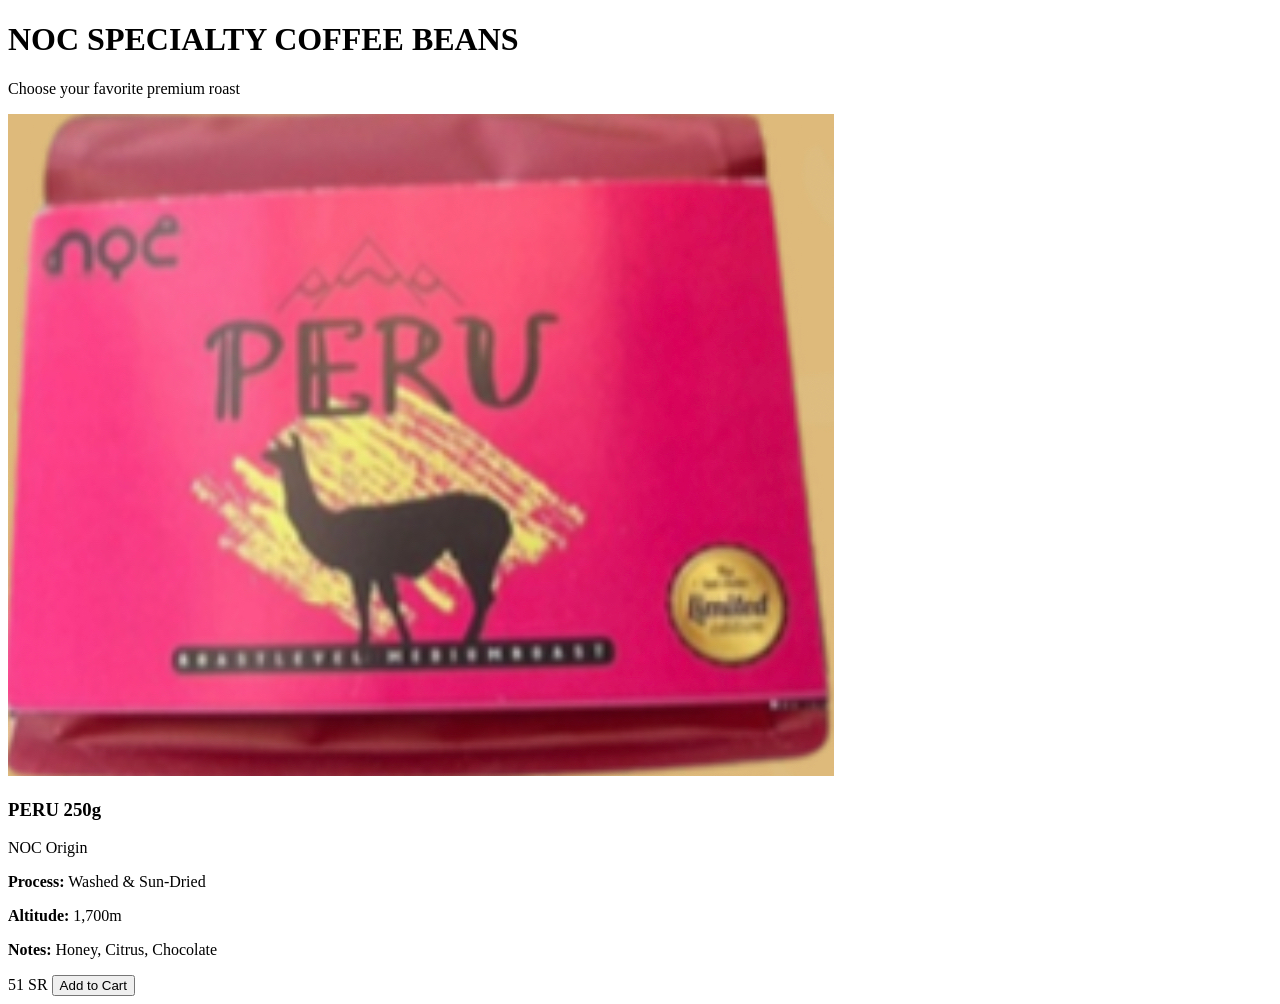
==== shop.html @ 63fe3abd "Add initial shop.html for coffee beans display" ====
<!DOCTYPE html>
<html lang="en">
<head>
    <meta charset="UTF-8">
    <meta name="viewport" content="width=device-width, initial-scale=1.0">
    <title>NOC Caffe - Shop Beans</title>
    <link rel="stylesheet" href="style.css">
</head>
<body>

    <header class="shop-header">
        <h1>NOC SPECIALTY COFFEE BEANS</h1>
        <p>Choose your favorite premium roast</p>
    </header>

    <main class="products-grid">

        <div class="product-card">
            <div class="product-image">
                <img src="IMG_8047.jpeg" alt="Peru Coffee Bean">
            </div>
            <div class="product-info">
                <h3>PERU 250g</h3>
                <p class="brand">NOC Origin</p>
                <div class="product-meta">
                    <p><strong>Process:</strong> Washed & Sun-Dried</p>
                    <p><strong>Altitude:</strong> 1,700m</p>
                    <p><strong>Notes:</strong> Honey, Citrus, Chocolate</p>
                </div>
                <div class="product-price-row">
                    <span class="price">51 SR</span>
                    <button class="add-to-cart-btn">Add to Cart</button>
                </div>
            </div>
        </div>

    </main>

</body>
</html>
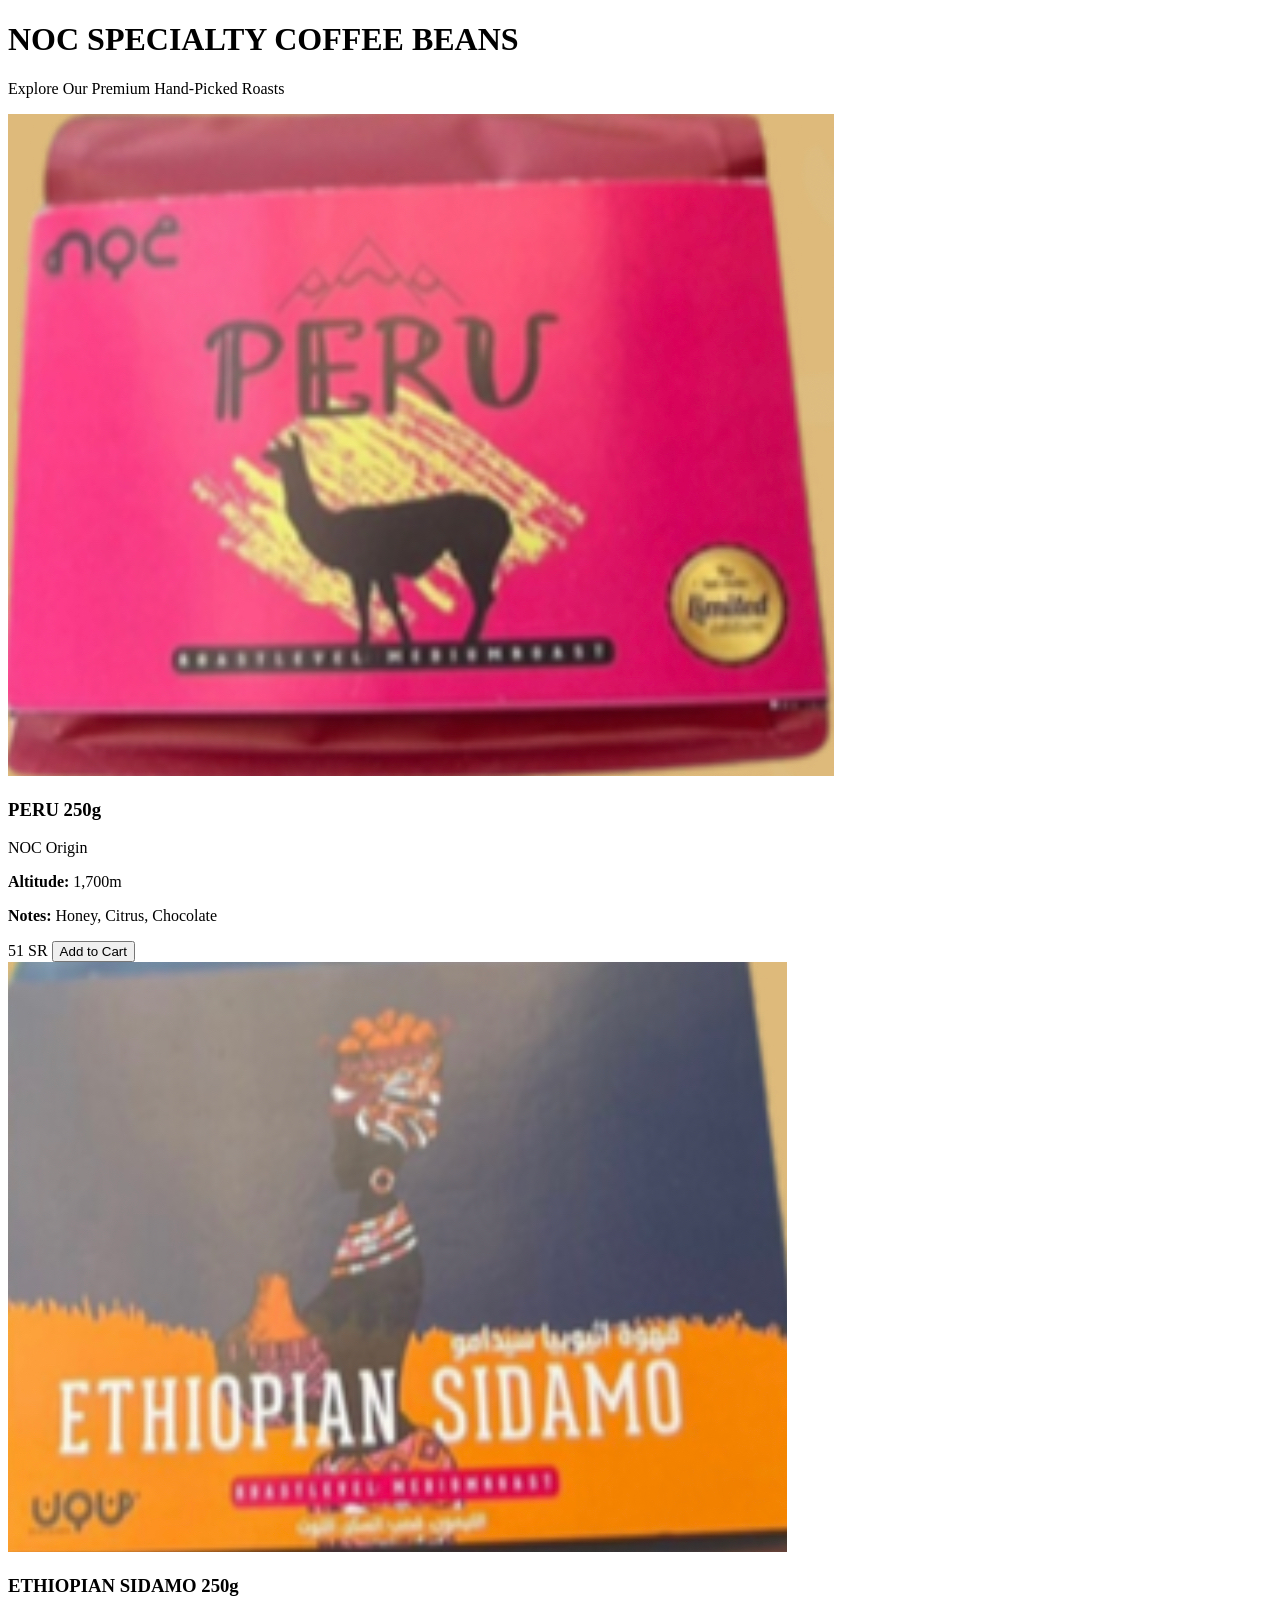
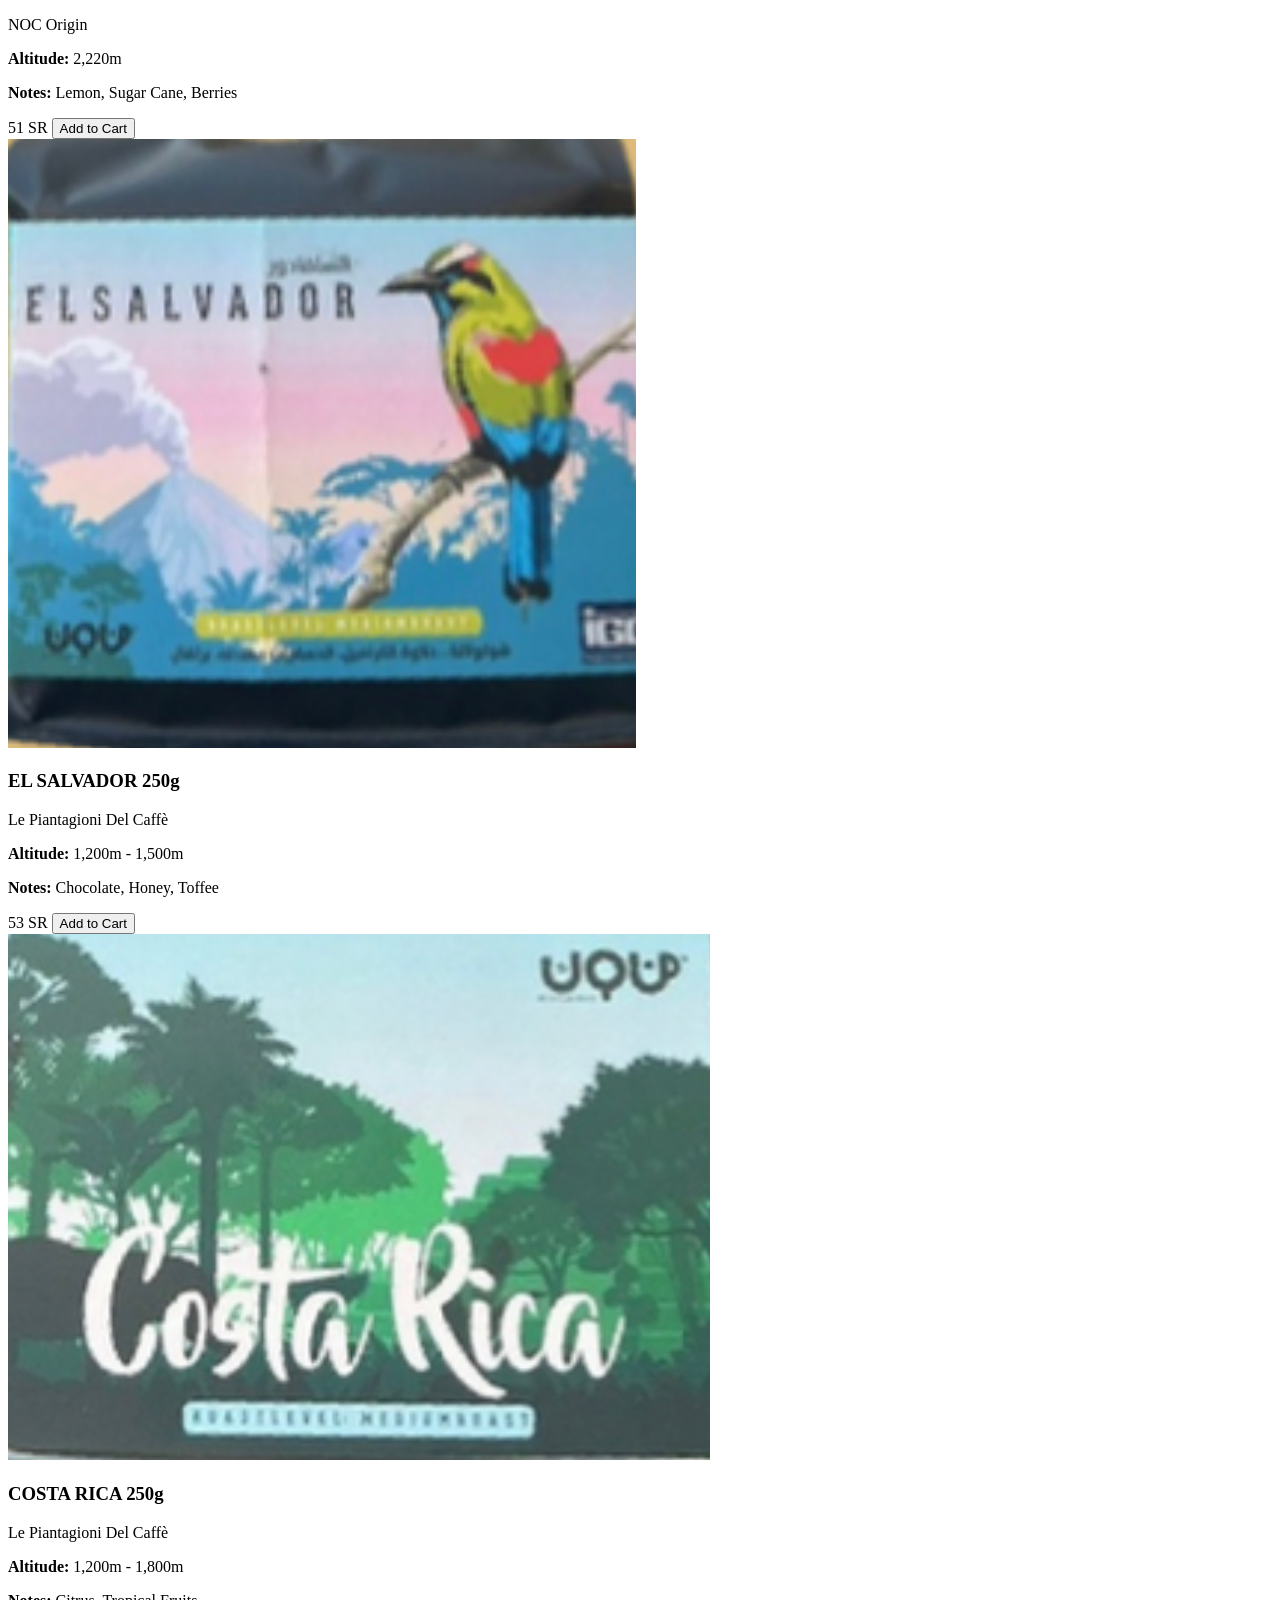
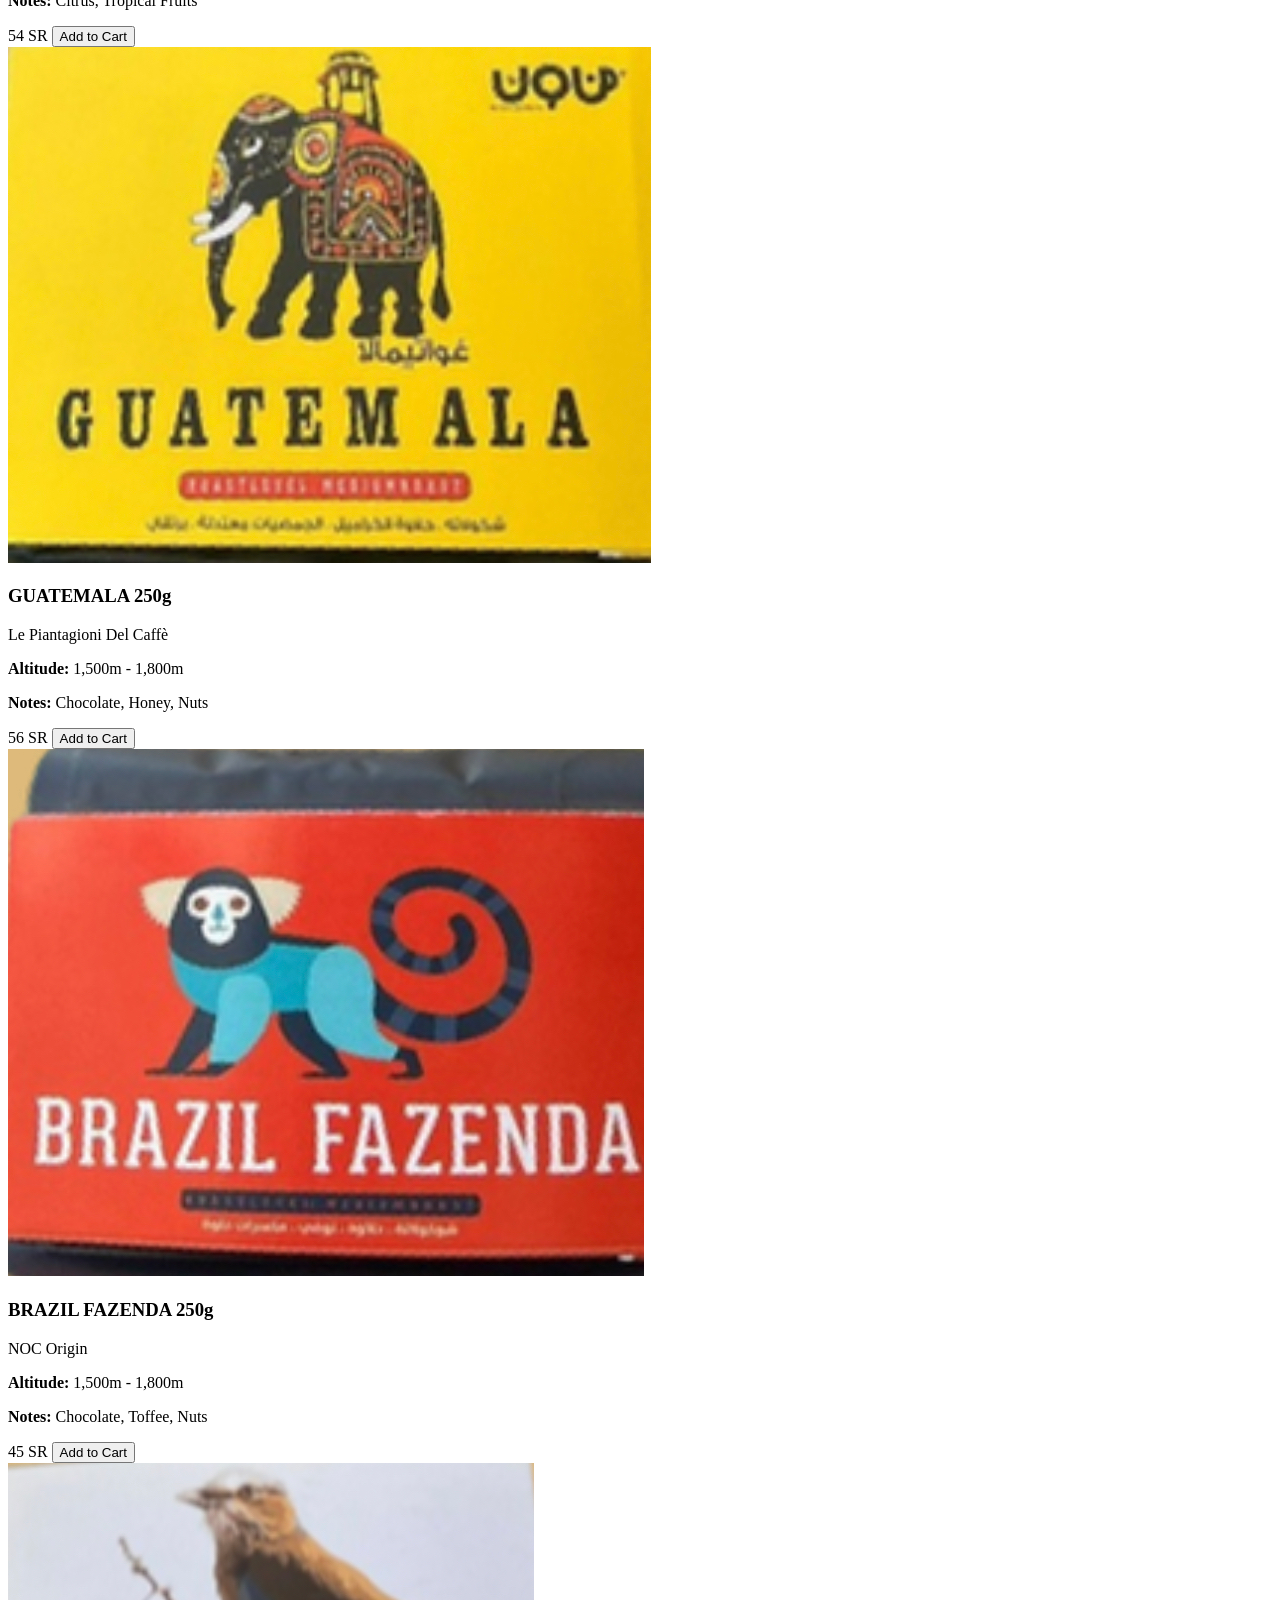
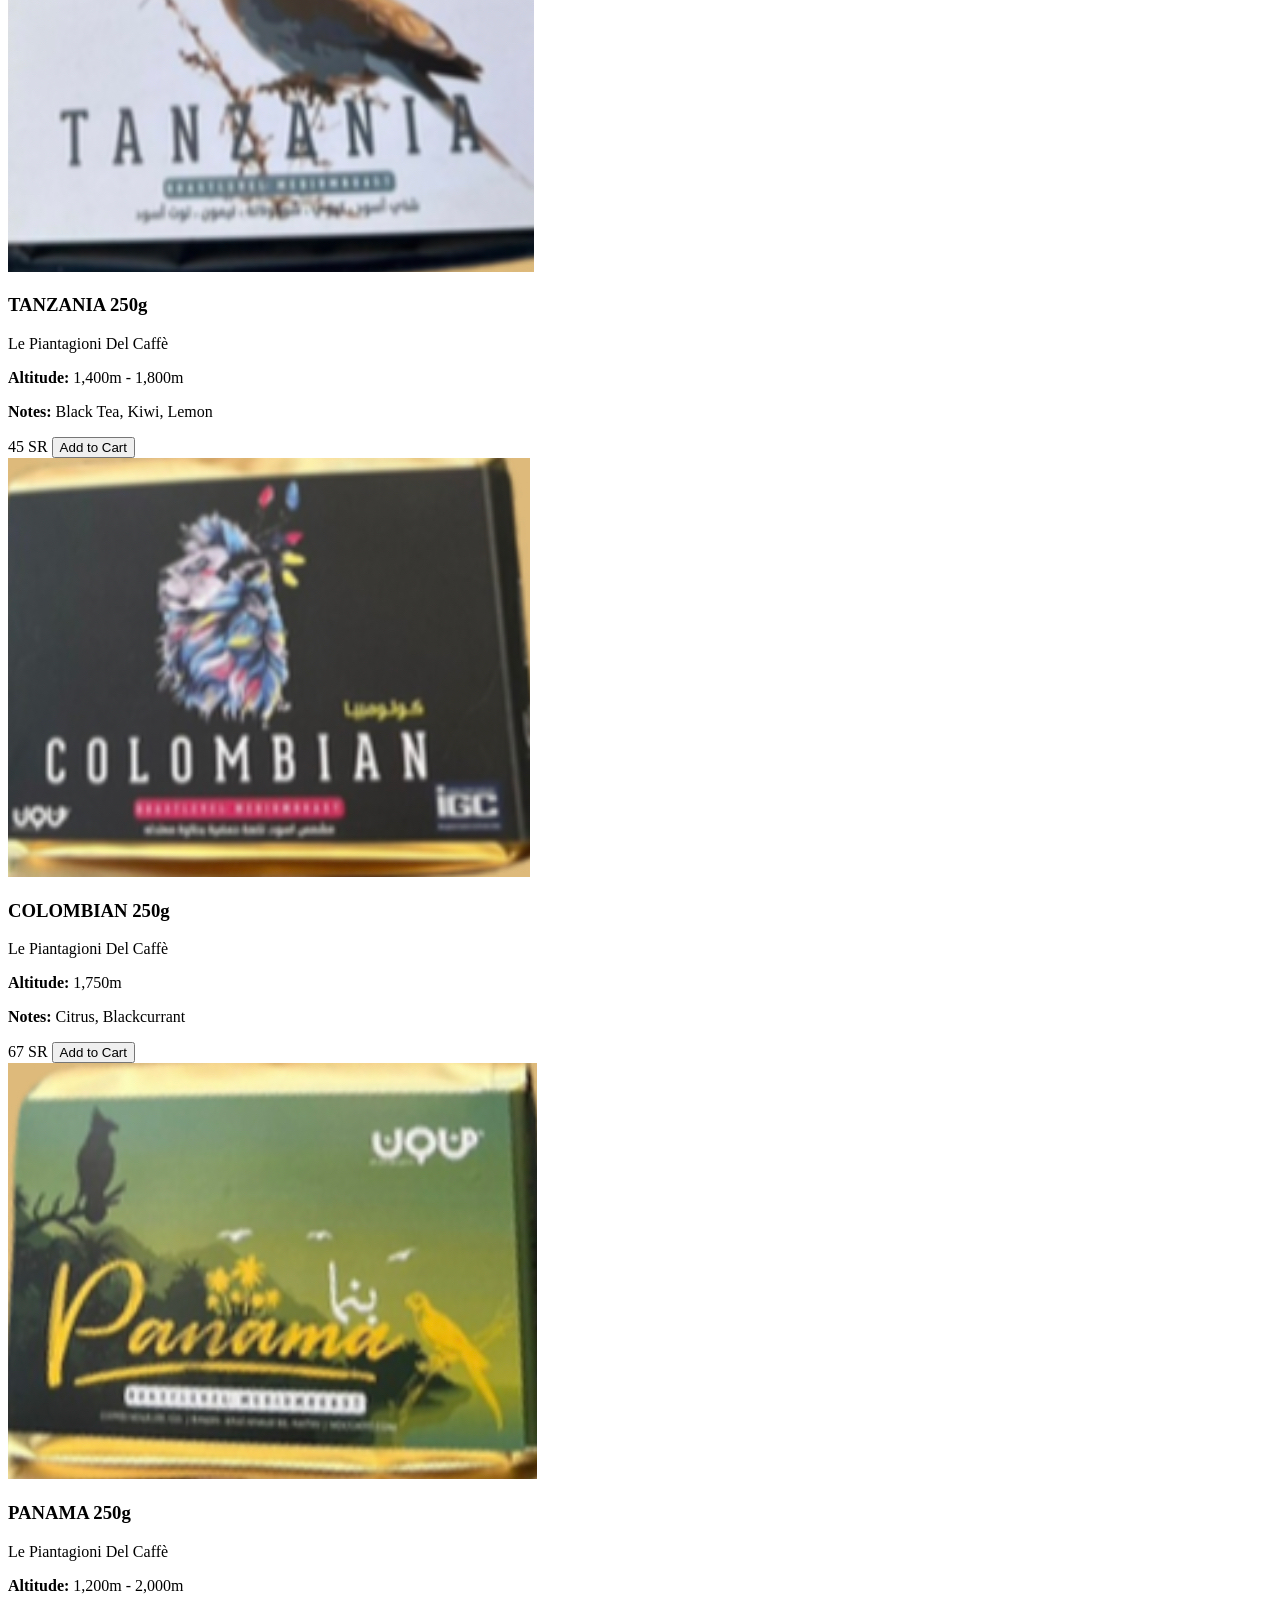
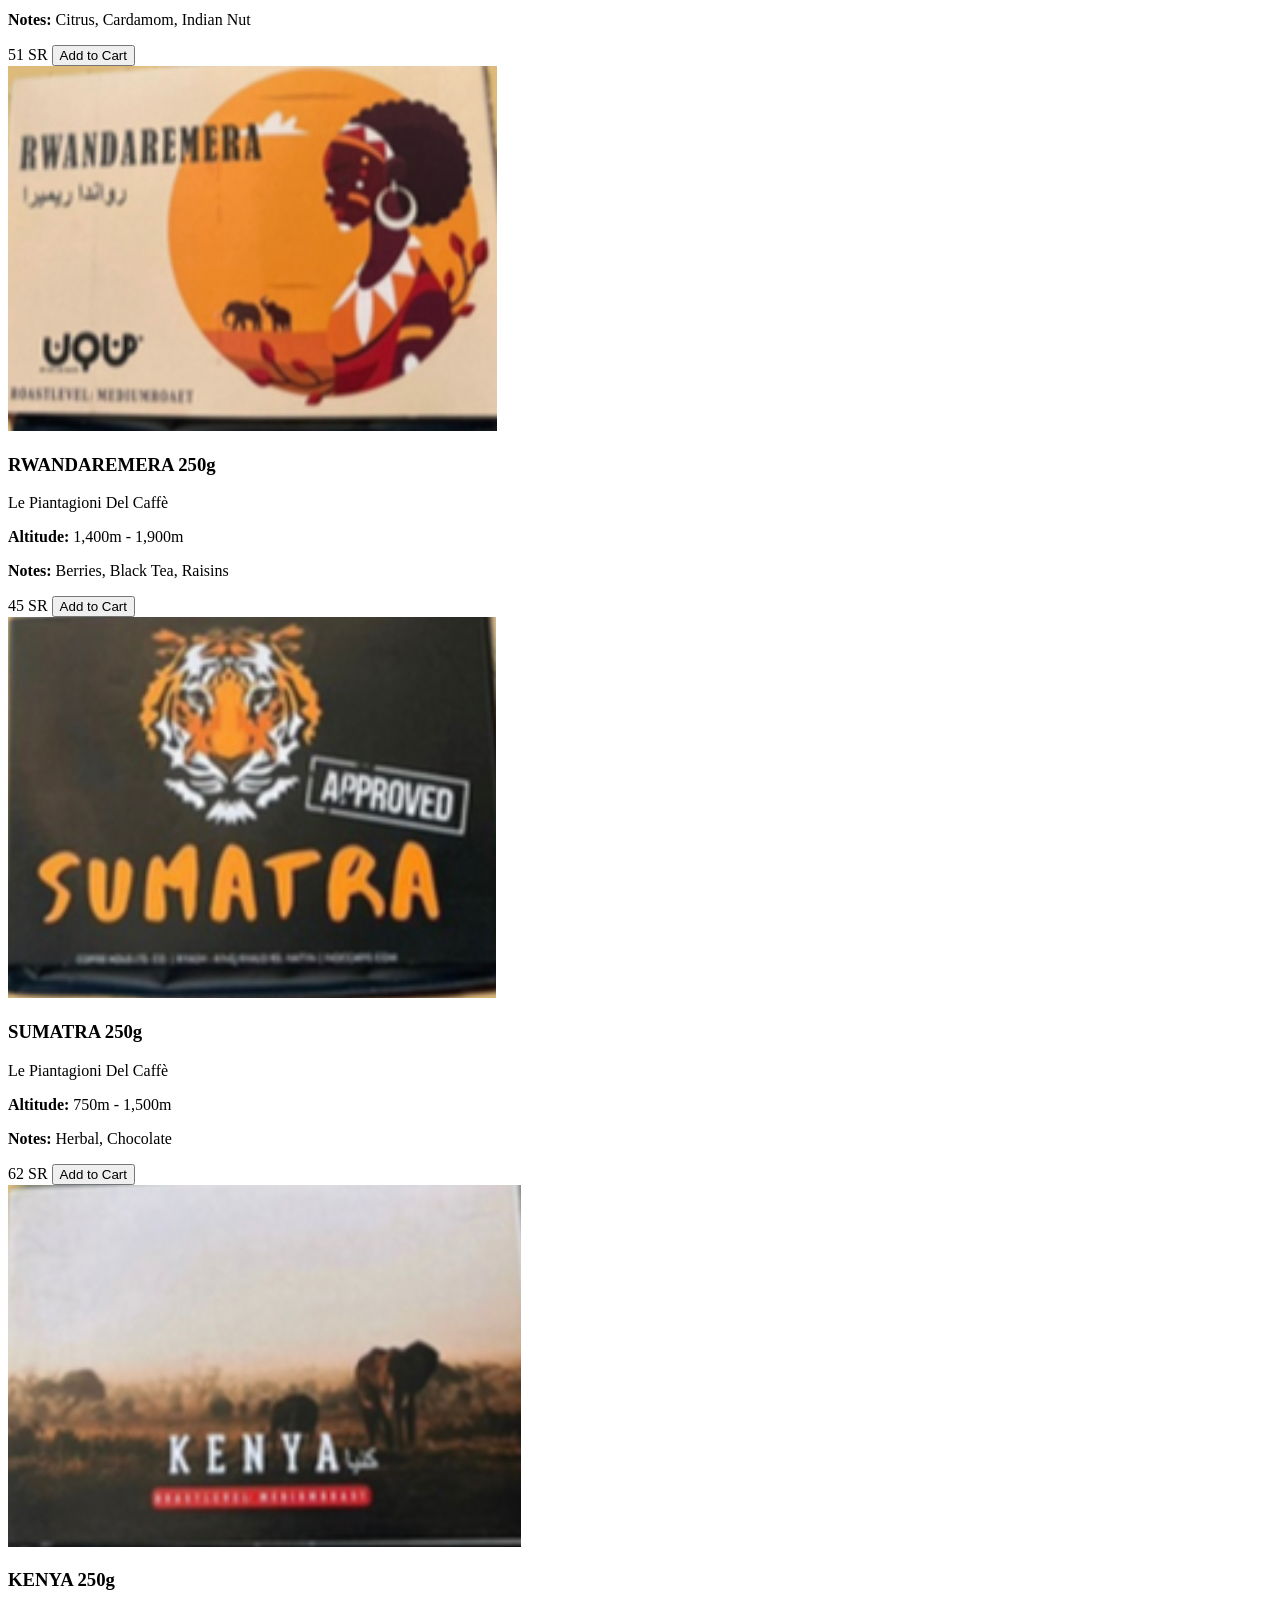
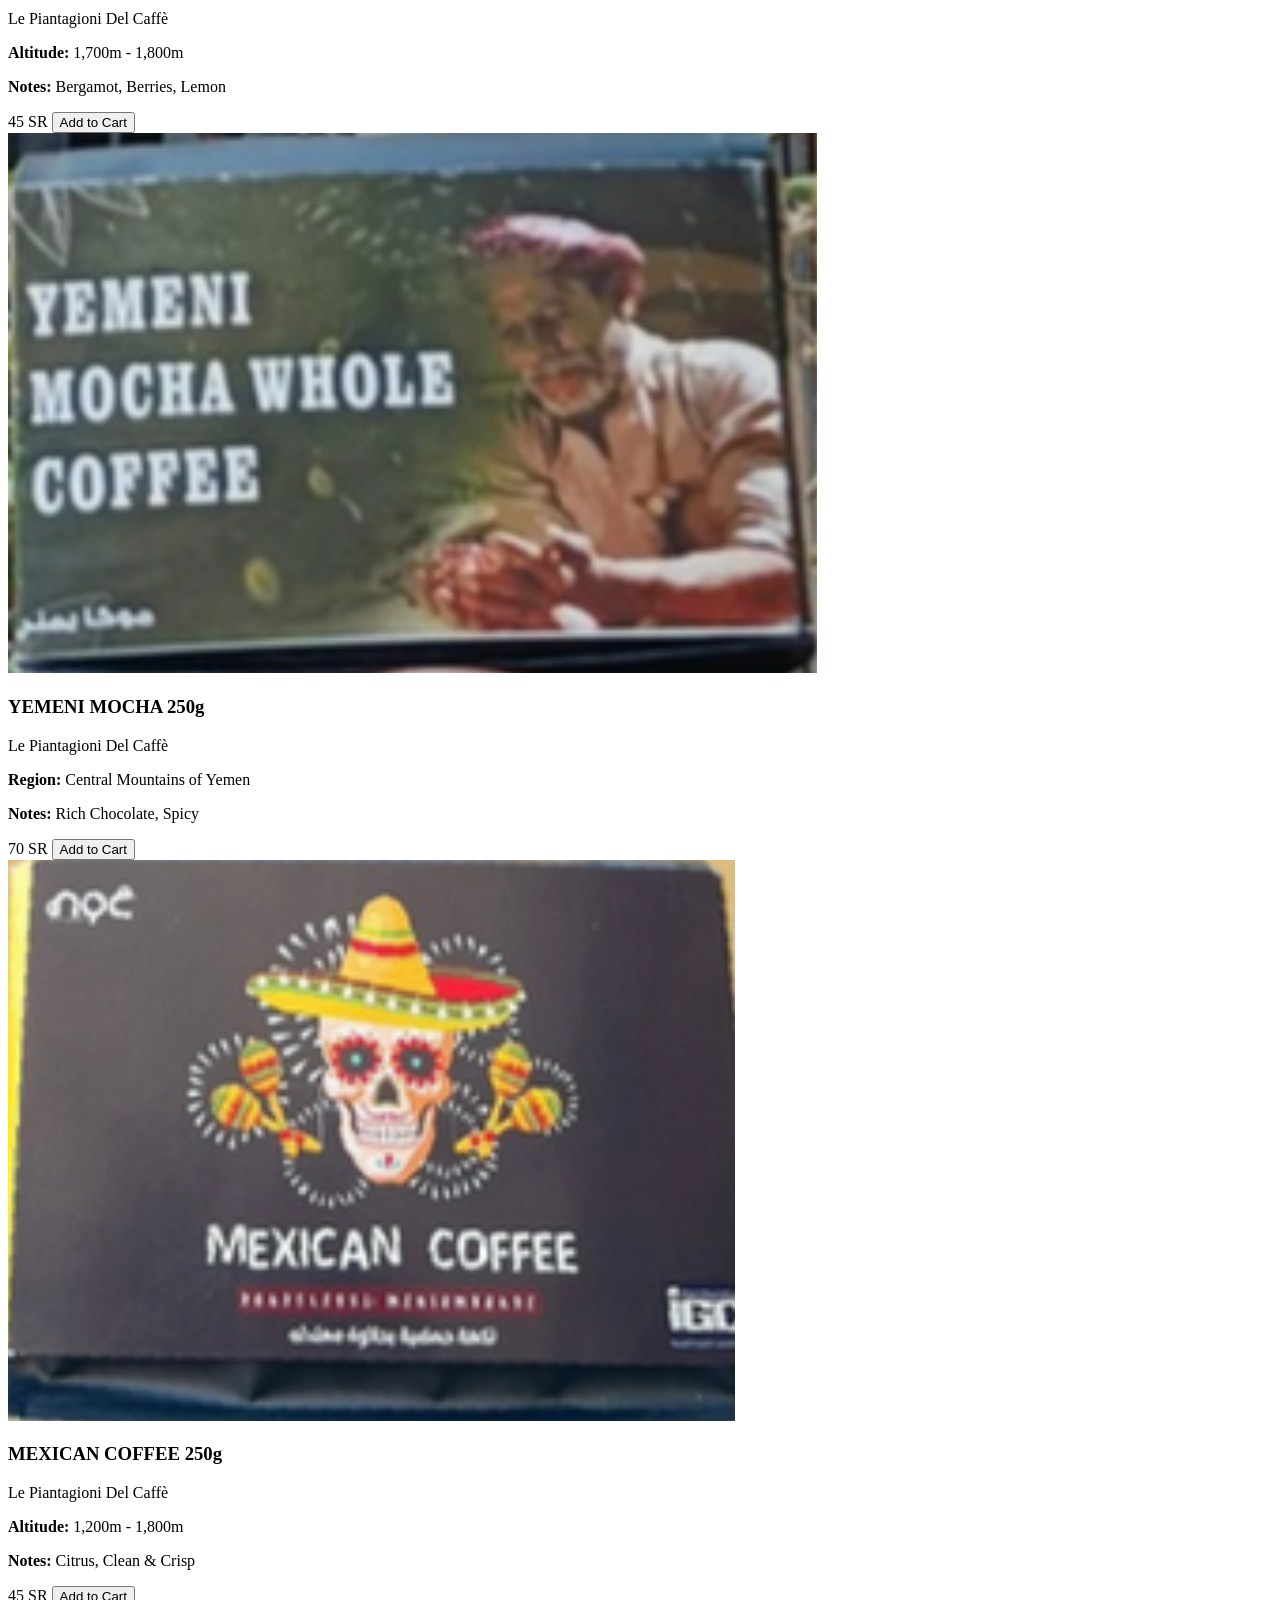
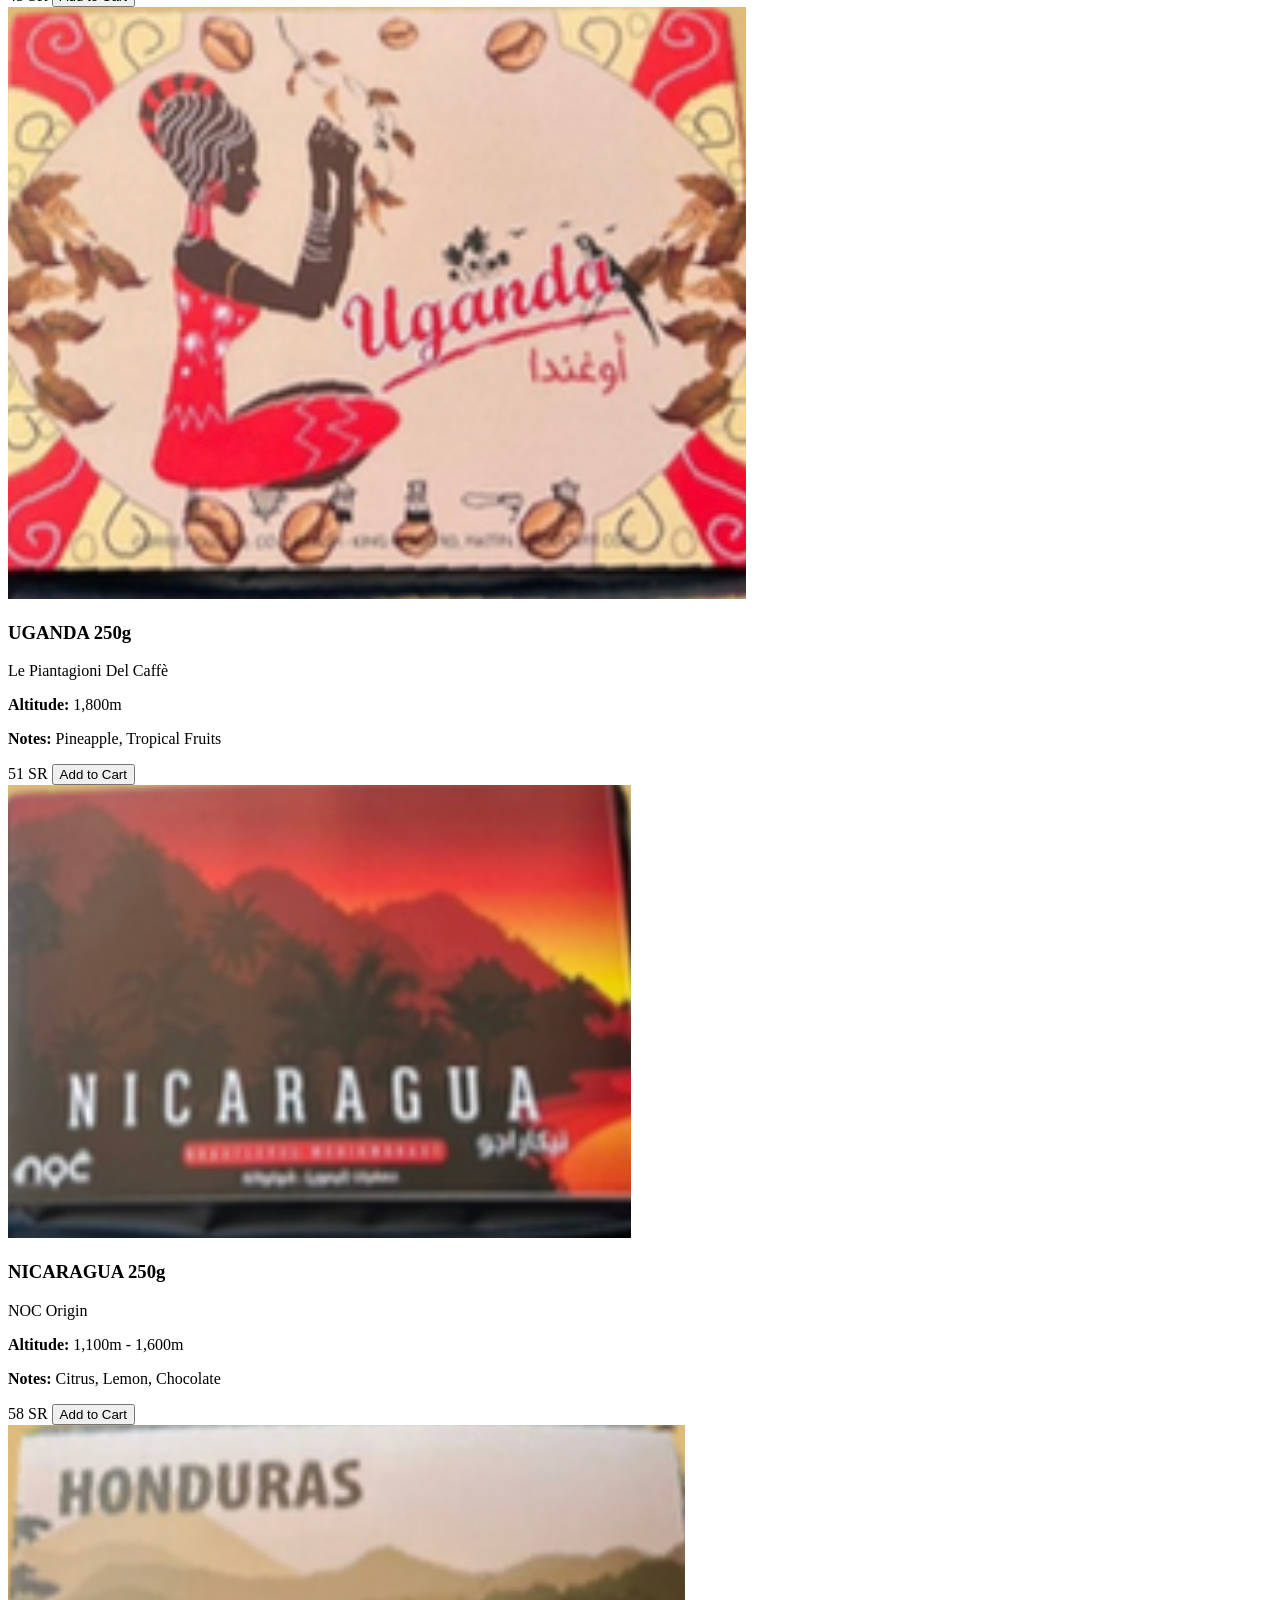
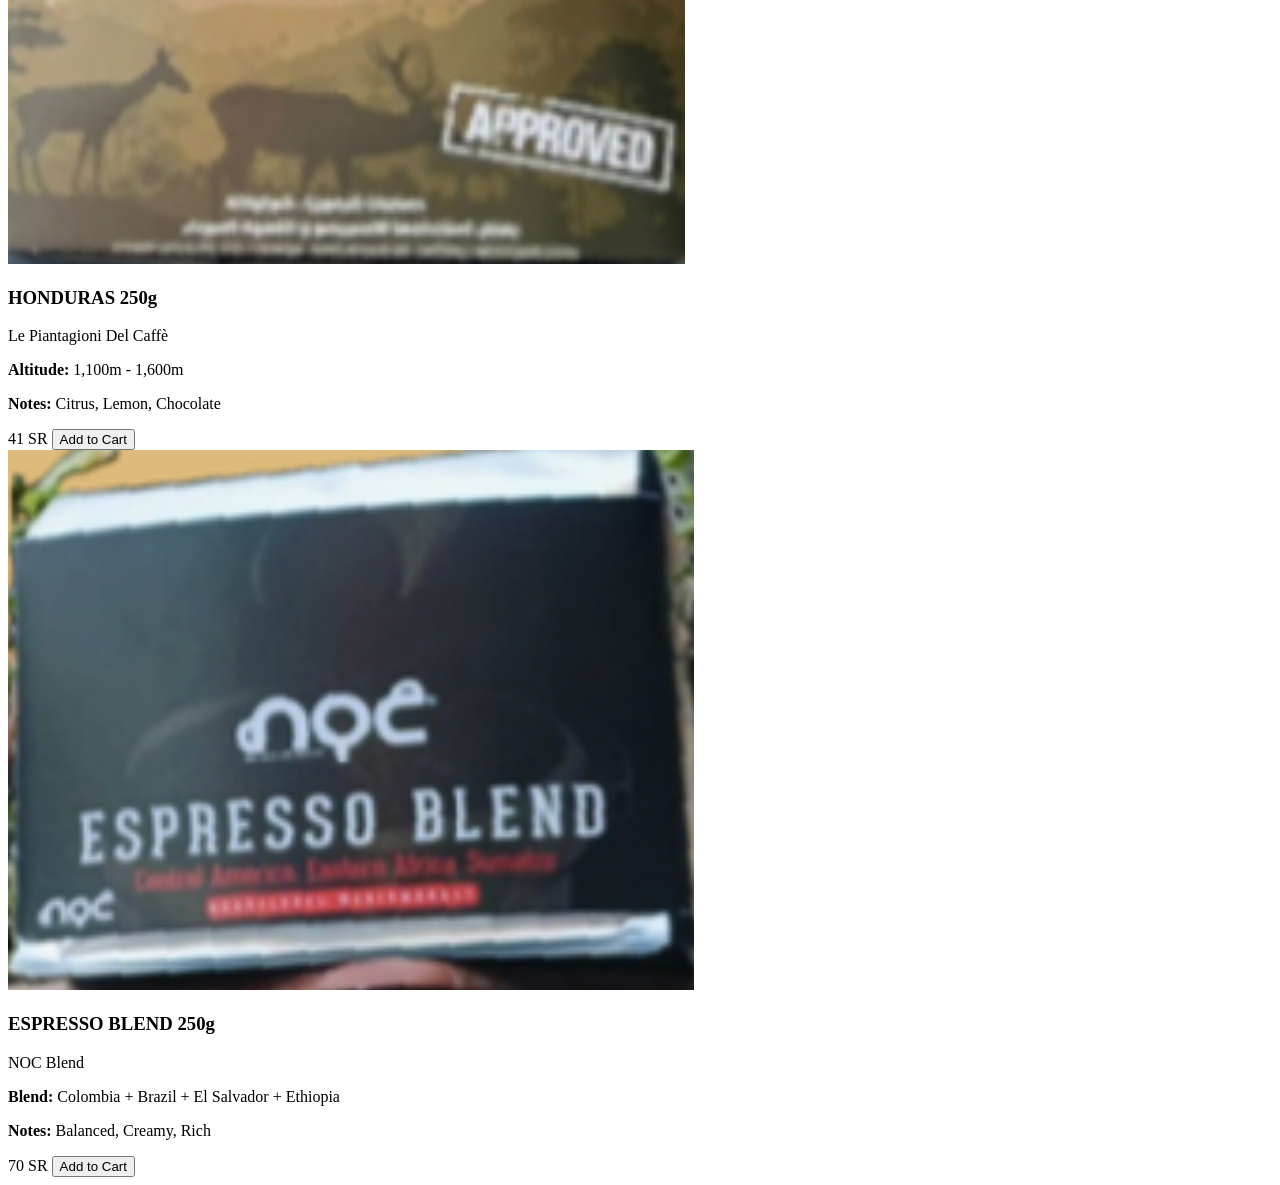
==== commit e4e55c01: "Add shop.html for NOC Caffe product listing" ====
--- a/shop.html
+++ b/shop.html
@@ -10,20 +10,17 @@
 
     <header class="shop-header">
         <h1>NOC SPECIALTY COFFEE BEANS</h1>
-        <p>Choose your favorite premium roast</p>
+        <p>Explore Our Premium Hand-Picked Roasts</p>
     </header>
 
     <main class="products-grid">
 
         <div class="product-card">
-            <div class="product-image">
-                <img src="IMG_8047.jpeg" alt="Peru Coffee Bean">
-            </div>
+            <div class="product-image"><img src="IMG_8047.jpeg" alt="Peru"></div>
             <div class="product-info">
                 <h3>PERU 250g</h3>
                 <p class="brand">NOC Origin</p>
                 <div class="product-meta">
-                    <p><strong>Process:</strong> Washed & Sun-Dried</p>
                     <p><strong>Altitude:</strong> 1,700m</p>
                     <p><strong>Notes:</strong> Honey, Citrus, Chocolate</p>
                 </div>
@@ -34,6 +31,278 @@
             </div>
         </div>
 
+        <div class="product-card">
+            <div class="product-image"><img src="IMG_8048.jpeg" alt="Ethiopian Sidamo"></div>
+            <div class="product-info">
+                <h3>ETHIOPIAN SIDAMO 250g</h3>
+                <p class="brand">NOC Origin</p>
+                <div class="product-meta">
+                    <p><strong>Altitude:</strong> 2,220m</p>
+                    <p><strong>Notes:</strong> Lemon, Sugar Cane, Berries</p>
+                </div>
+                <div class="product-price-row">
+                    <span class="price">51 SR</span>
+                    <button class="add-to-cart-btn">Add to Cart</button>
+                </div>
+            </div>
+        </div>
+
+        <div class="product-card">
+            <div class="product-image"><img src="IMG_8049.jpeg" alt="El Salvador"></div>
+            <div class="product-info">
+                <h3>EL SALVADOR 250g</h3>
+                <p class="brand">Le Piantagioni Del Caffè</p>
+                <div class="product-meta">
+                    <p><strong>Altitude:</strong> 1,200m - 1,500m</p>
+                    <p><strong>Notes:</strong> Chocolate, Honey, Toffee</p>
+                </div>
+                <div class="product-price-row">
+                    <span class="price">53 SR</span>
+                    <button class="add-to-cart-btn">Add to Cart</button>
+                </div>
+            </div>
+        </div>
+
+        <div class="product-card">
+            <div class="product-image"><img src="IMG_8050.jpeg" alt="Costa Rica"></div>
+            <div class="product-info">
+                <h3>COSTA RICA 250g</h3>
+                <p class="brand">Le Piantagioni Del Caffè</p>
+                <div class="product-meta">
+                    <p><strong>Altitude:</strong> 1,200m - 1,800m</p>
+                    <p><strong>Notes:</strong> Citrus, Tropical Fruits</p>
+                </div>
+                <div class="product-price-row">
+                    <span class="price">54 SR</span>
+                    <button class="add-to-cart-btn">Add to Cart</button>
+                </div>
+            </div>
+        </div>
+
+        <div class="product-card">
+            <div class="product-image"><img src="IMG_8051.jpeg" alt="Guatemala"></div>
+            <div class="product-info">
+                <h3>GUATEMALA 250g</h3>
+                <p class="brand">Le Piantagioni Del Caffè</p>
+                <div class="product-meta">
+                    <p><strong>Altitude:</strong> 1,500m - 1,800m</p>
+                    <p><strong>Notes:</strong> Chocolate, Honey, Nuts</p>
+                </div>
+                <div class="product-price-row">
+                    <span class="price">56 SR</span>
+                    <button class="add-to-cart-btn">Add to Cart</button>
+                </div>
+            </div>
+        </div>
+
+        <div class="product-card">
+            <div class="product-image"><img src="IMG_8052.jpeg" alt="Brazil Fazenda"></div>
+            <div class="product-info">
+                <h3>BRAZIL FAZENDA 250g</h3>
+                <p class="brand">NOC Origin</p>
+                <div class="product-meta">
+                    <p><strong>Altitude:</strong> 1,500m - 1,800m</p>
+                    <p><strong>Notes:</strong> Chocolate, Toffee, Nuts</p>
+                </div>
+                <div class="product-price-row">
+                    <span class="price">45 SR</span>
+                    <button class="add-to-cart-btn">Add to Cart</button>
+                </div>
+            </div>
+        </div>
+
+        <div class="product-card">
+            <div class="product-image"><img src="IMG_8053.jpeg" alt="Tanzania"></div>
+            <div class="product-info">
+                <h3>TANZANIA 250g</h3>
+                <p class="brand">Le Piantagioni Del Caffè</p>
+                <div class="product-meta">
+                    <p><strong>Altitude:</strong> 1,400m - 1,800m</p>
+                    <p><strong>Notes:</strong> Black Tea, Kiwi, Lemon</p>
+                </div>
+                <div class="product-price-row">
+                    <span class="price">45 SR</span>
+                    <button class="add-to-cart-btn">Add to Cart</button>
+                </div>
+            </div>
+        </div>
+
+        <div class="product-card">
+            <div class="product-image"><img src="IMG_8054.jpeg" alt="Colombian"></div>
+            <div class="product-info">
+                <h3>COLOMBIAN 250g</h3>
+                <p class="brand">Le Piantagioni Del Caffè</p>
+                <div class="product-meta">
+                    <p><strong>Altitude:</strong> 1,750m</p>
+                    <p><strong>Notes:</strong> Citrus, Blackcurrant</p>
+                </div>
+                <div class="product-price-row">
+                    <span class="price">67 SR</span>
+                    <button class="add-to-cart-btn">Add to Cart</button>
+                </div>
+            </div>
+        </div>
+
+        <div class="product-card">
+            <div class="product-image"><img src="IMG_8055.jpeg" alt="Panama"></div>
+            <div class="product-info">
+                <h3>PANAMA 250g</h3>
+                <p class="brand">Le Piantagioni Del Caffè</p>
+                <div class="product-meta">
+                    <p><strong>Altitude:</strong> 1,200m - 2,000m</p>
+                    <p><strong>Notes:</strong> Citrus, Cardamom, Indian Nut</p>
+                </div>
+                <div class="product-price-row">
+                    <span class="price">51 SR</span>
+                    <button class="add-to-cart-btn">Add to Cart</button>
+                </div>
+            </div>
+        </div>
+
+        <div class="product-card">
+            <div class="product-image"><img src="IMG_8056.jpeg" alt="Rwanda Remera"></div>
+            <div class="product-info">
+                <h3>RWANDAREMERA 250g</h3>
+                <p class="brand">Le Piantagioni Del Caffè</p>
+                <div class="product-meta">
+                    <p><strong>Altitude:</strong> 1,400m - 1,900m</p>
+                    <p><strong>Notes:</strong> Berries, Black Tea, Raisins</p>
+                </div>
+                <div class="product-price-row">
+                    <span class="price">45 SR</span>
+                    <button class="add-to-cart-btn">Add to Cart</button>
+                </div>
+            </div>
+        </div>
+
+        <div class="product-card">
+            <div class="product-image"><img src="IMG_8057.jpeg" alt="Sumatra"></div>
+            <div class="product-info">
+                <h3>SUMATRA 250g</h3>
+                <p class="brand">Le Piantagioni Del Caffè</p>
+                <div class="product-meta">
+                    <p><strong>Altitude:</strong> 750m - 1,500m</p>
+                    <p><strong>Notes:</strong> Herbal, Chocolate</p>
+                </div>
+                <div class="product-price-row">
+                    <span class="price">62 SR</span>
+                    <button class="add-to-cart-btn">Add to Cart</button>
+                </div>
+            </div>
+        </div>
+
+        <div class="product-card">
+            <div class="product-image"><img src="IMG_8058.jpeg" alt="Kenya"></div>
+            <div class="product-info">
+                <h3>KENYA 250g</h3>
+                <p class="brand">Le Piantagioni Del Caffè</p>
+                <div class="product-meta">
+                    <p><strong>Altitude:</strong> 1,700m - 1,800m</p>
+                    <p><strong>Notes:</strong> Bergamot, Berries, Lemon</p>
+                </div>
+                <div class="product-price-row">
+                    <span class="price">45 SR</span>
+                    <button class="add-to-cart-btn">Add to Cart</button>
+                </div>
+            </div>
+        </div>
+
+        <div class="product-card">
+            <div class="product-image"><img src="IMG_8059.jpeg" alt="Yemeni Mocha"></div>
+            <div class="product-info">
+                <h3>YEMENI MOCHA 250g</h3>
+                <p class="brand">Le Piantagioni Del Caffè</p>
+                <div class="product-meta">
+                    <p><strong>Region:</strong> Central Mountains of Yemen</p>
+                    <p><strong>Notes:</strong> Rich Chocolate, Spicy</p>
+                </div>
+                <div class="product-price-row">
+                    <span class="price">70 SR</span>
+                    <button class="add-to-cart-btn">Add to Cart</button>
+                </div>
+            </div>
+        </div>
+
+        <div class="product-card">
+            <div class="product-image"><img src="IMG_8060.jpeg" alt="Mexican Coffee"></div>
+            <div class="product-info">
+                <h3>MEXICAN COFFEE 250g</h3>
+                <p class="brand">Le Piantagioni Del Caffè</p>
+                <div class="product-meta">
+                    <p><strong>Altitude:</strong> 1,200m - 1,800m</p>
+                    <p><strong>Notes:</strong> Citrus, Clean & Crisp</p>
+                </div>
+                <div class="product-price-row">
+                    <span class="price">45 SR</span>
+                    <button class="add-to-cart-btn">Add to Cart</button>
+                </div>
+            </div>
+        </div>
+
+        <div class="product-card">
+            <div class="product-image"><img src="IMG_8061.jpeg" alt="Uganda"></div>
+            <div class="product-info">
+                <h3>UGANDA 250g</h3>
+                <p class="brand">Le Piantagioni Del Caffè</p>
+                <div class="product-meta">
+                    <p><strong>Altitude:</strong> 1,800m</p>
+                    <p><strong>Notes:</strong> Pineapple, Tropical Fruits</p>
+                </div>
+                <div class="product-price-row">
+                    <span class="price">51 SR</span>
+                    <button class="add-to-cart-btn">Add to Cart</button>
+                </div>
+            </div>
+        </div>
+
+        <div class="product-card">
+            <div class="product-image"><img src="IMG_8062.jpeg" alt="Nicaragua"></div>
+            <div class="product-info">
+                <h3>NICARAGUA 250g</h3>
+                <p class="brand">NOC Origin</p>
+                <div class="product-meta">
+                    <p><strong>Altitude:</strong> 1,100m - 1,600m</p>
+                    <p><strong>Notes:</strong> Citrus, Lemon, Chocolate</p>
+                </div>
+                <div class="product-price-row">
+                    <span class="price">58 SR</span>
+                    <button class="add-to-cart-btn">Add to Cart</button>
+                </div>
+            </div>
+        </div>
+
+        <div class="product-card">
+            <div class="product-image"><img src="IMG_8063.jpeg" alt="Honduras"></div>
+            <div class="product-info">
+                <h3>HONDURAS 250g</h3>
+                <p class="brand">Le Piantagioni Del Caffè</p>
+                <div class="product-meta">
+                    <p><strong>Altitude:</strong> 1,100m - 1,600m</p>
+                    <p><strong>Notes:</strong> Citrus, Lemon, Chocolate</p>
+                </div>
+                <div class="product-price-row">
+                    <span class="price">41 SR</span>
+                    <button class="add-to-cart-btn">Add to Cart</button>
+                </div>
+            </div>
+        </div>
+
+        <div class="product-card">
+            <div class="product-image"><img src="IMG_8064.jpeg" alt="Espresso Blend"></div>
+            <div class="product-info">
+                <h3>ESPRESSO BLEND 250g</h3>
+                <p class="brand">NOC Blend</p>
+                <div class="product-meta">
+                    <p><strong>Blend:</strong> Colombia + Brazil + El Salvador + Ethiopia</p>
+                    <p><strong>Notes:</strong> Balanced, Creamy, Rich</p>
+                </div>
+                <div class="product-price-row">
+                    <span class="price">70 SR</span>
+                    <button class="add-to-cart-btn">Add to Cart</button>
+                </div>
+            </div>
+        </div>
+
     </main>
 
 </body>
